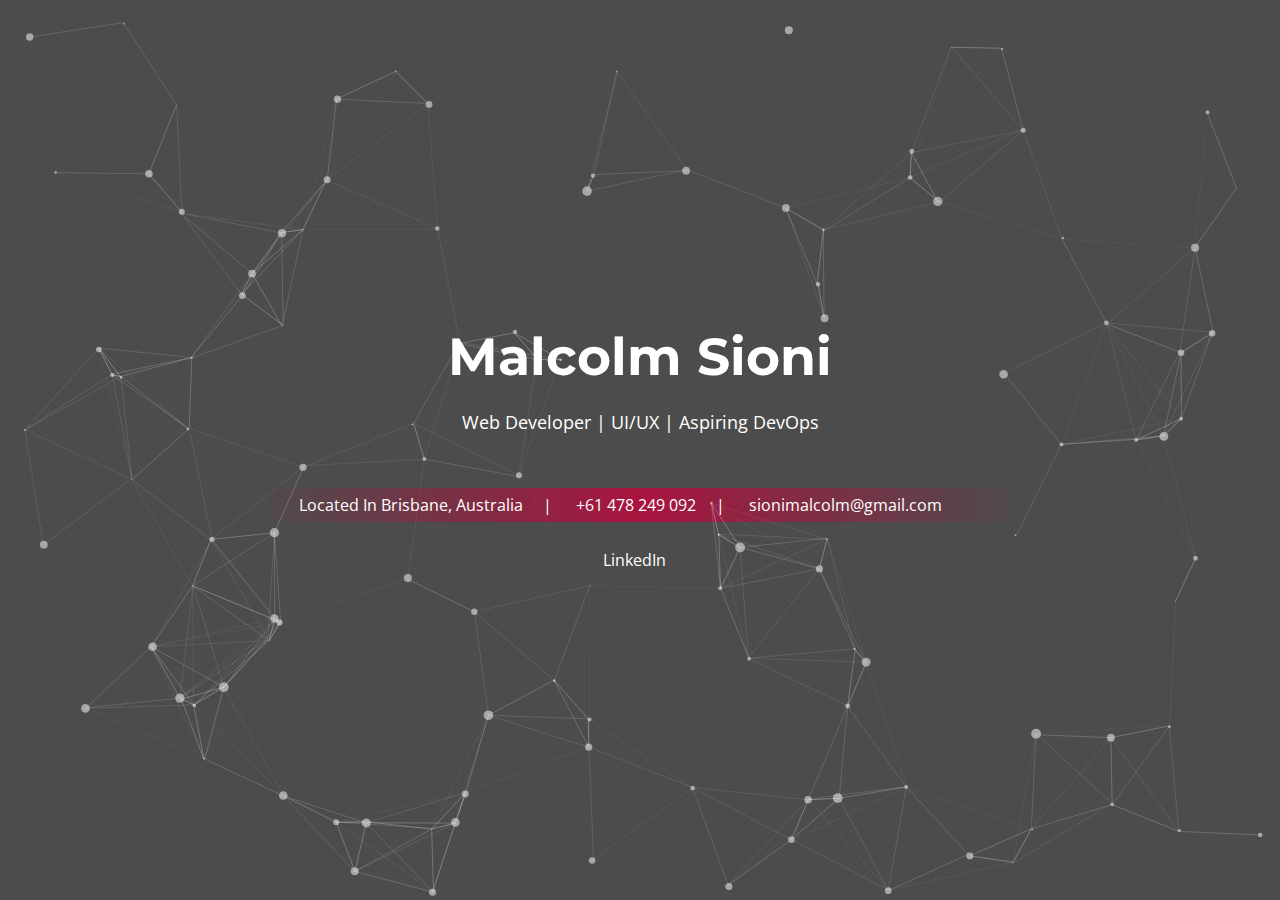
==== index.html @ 415fb870 "update files" ====
<!DOCTYPE html>
<html>


<!-- animation_405:53-->
<meta http-equiv="content-type" content="text/html;charset=UTF-8" />
<head>
  
  <!-- Google tag (gtag.js) -->
<script async src="https://www.googletagmanager.com/gtag/js?id=G-DE2LS4TZD4"></script>
<script>
  window.dataLayer = window.dataLayer || [];
  function gtag(){dataLayer.push(arguments);}
  gtag('js', new Date());

  gtag('config', 'G-DE2LS4TZD4');
</script>

        <meta charset="UTF-8">
        <meta name="viewport" content="width=device-width, initial-scale=1">
        <title>Malcolm Sioni | Web Portfolio</title>
        <link rel="icon" type="image/x-icon" href="/img/favicon-dev.png">
        <meta name="description" content="Web Portfolio" />
        <meta name="keywords" content="ePortfolio" />
        <meta name="author" content="Malcolm Sioni" />
<!--
        <link rel="shortcut icon" href="img/logo-ms.png">
-->
        <!--Bootstrap Css-->
        <link rel="stylesheet" type="text/css" href="css/bootstrap.min.css" />

        <link rel="stylesheet" href="css/magnific-popup.css">

        <!-- Animate Css -->
        <link rel="stylesheet" href="css/animate.min.css">

        <!-- Materialdesign icons Css -->
        <link href="css/materialdesignicons.min.css" rel="stylesheet">

        <!-- pe-icon-7 css -->
        <link href="css/pe-icon-7.css" rel="stylesheet">

        <!-- Animate Css -->
        <link rel="stylesheet" type="text/css" href="css/aos.css">

        <!-- Owl Slider -->
        <link rel="stylesheet" href="css/owl.carousel.css" />
        <link rel="stylesheet" href="css/owl.theme.css" />
        <link rel="stylesheet" href="css/owl.transitions.css" />


        <!-- Custom style Css -->
        <link href="css/style.css" rel="stylesheet">

    </head>

    <body>

        <!--Navbar Start-->
            <!--
        <nav class="navbar navbar-expand-lg fixed-top custom-nav sticky">
            <div class="container">
                <!- LOGO --
                <a class="logo navbar-brand" href="index.html">
                    <img src="img/logo-ms.png" alt="" class="img-fluid logo-light">
                    <img src="img/logo-ms.png" alt="" class="img-fluid logo-dark">
                </a>
                <button class="navbar-toggler" type="button" data-toggle="collapse" data-target="#navbarCollapse" aria-controls="navbarCollapse" aria-expanded="false" aria-label="Toggle navigation">
                    <i class="mdi mdi-menu"></i>
                </button>
                <div class="collapse navbar-collapse" id="navbarCollapse">
                    <ul class="navbar-nav ml-auto navbar-center" id="mySidenav">
                        <li class="nav-item active">
                            <a href="#home" class="nav-link">Home</a>
                        </li>
                        <li class="nav-item">
                            <a href="#about" class="nav-link">About</a>
                        </li>
                        <li class="nav-item">
                            <a href="#services" class="nav-link">Services</a>
                        </li>
                        <li class="nav-item">
                            <a href="#resume" class="nav-link">Resume</a>
                        </li>
                        <li class="nav-item">
                            <a href="#work" class="nav-link">Work</a>
                        </li>
                        <li class="nav-item">
                            <a href="#client" class="nav-link">Client</a>
                        </li>
                        <li class="nav-item">
                            <a href="#blog" class="nav-link">Blog</a>
                        </li>
                        <li class="nav-item">
                            <a href="#contact" class="nav-link">Contact</a>
                        </li>
                        <li class="nav-item">
                            <a href="/" class="nav-link">Online Resume</a>
                        </li>
                    </ul>
                </div>
            </div>
        </nav>
            -->
        <!-- Navbar End -->

        <!--Start Home-->
        <!-- <section class="home-bg section h-100vh" id="home"> -->
        <section class="section h-100vh" id="home">
          <div class="bg-overlay"></div>
            <div class="home-table">
                <div class="home-table-center">
                    <div class="container">
                       <div class="row justify-content-center" data-aos="fade-up">
                            <div class="col-lg-12">
                                <div class="text-white text-center">
                                    <h1 class="header_title mb-0 mt-3 text-center text-white mx-auto">Malcolm Sioni</h1>
                                    <p class="header_subtitle text-white mx-auto mt-3 mb-0">Web Developer | UI/UX | Aspiring DevOps</p>
                                    <ul class="mb-0 list-inline text-center skill_home mt-5">
                                        <li class="list-inline-item mr-0">Located In Brisbane, Australia</li>
                                        <li class="list-inline-item mr-0">+61 478 249 092</li>
                                        <li class="list-inline-item mr-0">sionimalcolm@gmail.com</li>
                                    </ul>
                                    <ul class="social_home list-unstyled text-center pt-4">
                                      <!--  <li class="list-inline-item"><a href="#"><i class="mdi mdi-facebook"></i></a></li> -->
                                        <li class="list-inline-item"><a href="#"><i class="mdi mdi-linkedin"></i></a>LinkedIn</li>
                                      <!--  <li class="list-inline-item"><a href="#"><i class="mdi mdi-dribbble"></i></a></li> -->
                                        <li class="list-inline-item"><a href="#"><i class="mdi mdi-google-plus"></i></a></li>
                                      <!--  <li class="list-inline-item"><a href="#"><i class="mdi mdi-twitter"></i></a></li> -->
                                    </ul>
                                        <!--
                                    <div class="header_btn">
                                        <a href="/" class="btn btn-outline-custom btn-rounded mt-4 mr-3">View Online Resume</a>
                                    </div>
                                        -->
                                </div>
                            </div>
                       </div>
                    </div>
                </div>
            </div>
        </section>
        <!--End Home-->

        <!-- Start About --
        <section class="section" id="about">
            <div class="container" data-aos="fade-up">
                <div class="row">
                    <div class="col-lg-12">
                        <div class="section_title text-center">
                            <h3><span class="font-weight-bold">About</span> Me</h3>
                            <div class="vr_line mx-auto d-block"></div>
                            <p class="sec_subtitle mx-auto text-muted pt-2">Web Developer with a passion for web development & graphic design.
                              Aspiring DevOps with AWS and Azure.
                              I have 5 years experience working with static web pages and CMS systems. </p>
                        </div>
                    </div>
                </div>
                <div class="row mt-3 vertical-content" data-aos="fade-up">
                    <div class="col-lg-6">
                        <div class="about_content mt-3">
                            <h6 class="mb-3">Hello & Welcome</h6>
                            <h3 class="mb-3 font-weight-bold text-custom">I'm Malcolm Sioni</h3>
                            <ul class="mb-0 list-inline about-work">
                                <li class="list-inline-item mr-0 text-muted">UI/UX Designer</li>
                                <li class="list-inline-item mr-0 text-muted">Developer</li>
                            </ul>
                            <p class="text-muted mt-3">The point of using Lorem Ipsum is that it has a more-or-less normal distribution of letters, as opposed to using 'Content here, content here', making it look like readable English.</p>
                            <div class="progress-bars skill-custom mt-4">
                                <div class="clearfix">
                                    <div class="text-dark font-weight-bold float-left">Development</div>
                                    <div class="text-muted float-right">100%</div>
                                </div>
                                <div class="progress">
                                    <div class="progress-bar" role="progressbar" style="width: 100%" aria-valuenow="0" aria-valuemin="0" aria-valuemax="100"></div>
                                </div>
                                <div class="clearfix">
                                    <div class="text-dark font-weight-bold float-left">Design</div>
                                    <div class="text-muted float-right">75%</div>
                                </div>
                                <div class="progress">
                                    <div class="progress-bar" role="progressbar" style="width: 75%" aria-valuenow="0" aria-valuemin="0" aria-valuemax="100"></div>
                                </div>
                                <div class="clearfix">
                                    <div class="text-dark font-weight-bold float-left">WordPress</div>
                                    <div class="text-muted float-right">100%</div>
                                </div>
                                <div class="progress">
                                    <div class="progress-bar" role="progressbar" style="width: 100%" aria-valuenow="0" aria-valuemin="0" aria-valuemax="100"></div>
                                </div>
                                <div class="clearfix">
                                    <div class="text-dark font-weight-bold float-left">Shopify</div>
                                    <div class="text-muted float-right">90%</div>
                                </div>
                                <div class="progress">
                                    <div class="progress-bar" role="progressbar" style="width:90%" aria-valuenow="0" aria-valuemin="0" aria-valuemax="100"></div>
                                </div>
                            </div>
                            <!-
                            <div class="pt-4">
                                <img src="img/sign.gif" alt="" class="img-fluid">
                            </div>

                          --
                        </div>
                    </div>
                    <div class="col-lg-6">
                        <div class="about-img mt-3">
                            <img src="img/xxx.jpg" alt="" class="img-fluid mx-auto d-block position-relative about-tween">
                        </div>
                    </div>
                </div>
            </div>
        </section>
        <!- End About -->

        <!-- Start Services --
        <section class="section bg-light" id="services">
            <div class="container">
                <div class="row" data-aos="fade-up">
                    <div class="col-lg-12">
                        <div class="section_title text-center">
                            <h3><span class="font-weight-bold">Skills</span></h3>
                            <div class="vr_line mx-auto d-block"></div>
                            <p class="sec_subtitle mx-auto text-muted pt-2">Ut enim ad minim veniam, quis nostrud exercitation ullamco laboris nisi ut aliquip ex ea commodo consequat.</p>
                        </div>
                    </div>
                </div>
                <div class="row mt-3" data-aos="fade-up">
                    <div class="col-lg-4">
                        <div class="services_boxes bg-white mt-3 rounded p-4">
                            <div class="services_icon text-custom">
                                <h2>01.</h2>
                            </div>
                            <div class="services_content mt-3">
                                <h5 class="mb-0 font-weight-bold">HTML5</h5>
                                <p class="text-muted mb-0 mt-2">The standard chunk of Lorem Ipsum used since the is reproduced below for those interested.</p>
                            </div>
                            <div class="read_more">
                                <a href="#" class="text-custom"><i class="pe-7s-pen"></i></a>
                            </div>
                        </div>
                    </div>
                    <div class="col-lg-4">
                        <div class="services_boxes bg-white mt-3 rounded p-4">
                            <div class="services_icon text-custom">
                                <h2>02.</h2>
                            </div>
                            <div class="services_content mt-3">
                                <h5 class="mb-0 font-weight-bold">CSS3</h5>
                                <p class="text-muted mb-0 mt-2">The standard chunk of Lorem Ipsum used since the is reproduced below for those interested.</p>
                            </div>
                            <div class="read_more">
                                <a href="#" class="text-custom"><i class="pe-7s-pen"></i></a>
                            </div>
                        </div>
                    </div>
                    <div class="col-lg-4">
                        <div class="services_boxes bg-white mt-3 rounded p-4">
                            <div class="services_icon text-custom">
                                <h2>03.</h2>
                            </div>
                            <div class="services_content mt-3">
                                <h5 class="mb-0 font-weight-bold">PHP</h5>
                                <p class="text-muted mb-0 mt-2">The standard chunk of Lorem Ipsum used since the is reproduced below for those interested.</p>
                            </div>
                            <div class="read_more">
                                <a href="#" class="text-custom"><i class="pe-7s-pen"></i></a>
                            </div>
                        </div>
                    </div>
                </div>
                <div class="row mt-3" data-aos="fade-up">
                    <div class="col-lg-4">
                        <div class="services_boxes bg-white mt-3 rounded p-4">
                            <div class="services_icon text-custom">
                                <h2>04.</h2>
                            </div>
                            <div class="services_content mt-3">
                                <h5 class="mb-0 font-weight-bold">SQL & MySQL</h5>
                                <p class="text-muted mb-0 mt-2">The standard chunk of Lorem Ipsum used since the is reproduced below for those interested.</p>
                            </div>
                            <div class="read_more">
                                <a href="#" class="text-custom"><i class="pe-7s-pen"></i></a>
                            </div>
                        </div>
                    </div>
                    <div class="col-lg-4">
                        <div class="services_boxes bg-white mt-3 rounded p-4">
                            <div class="services_icon text-custom">
                                <h2>05.</h2>
                            </div>
                            <div class="services_content mt-3">
                                <h5 class="mb-0 font-weight-bold">Java & Javascript</h5>
                                <p class="text-muted mb-0 mt-2">The standard chunk of Lorem Ipsum used since the is reproduced below for those interested.</p>
                            </div>
                            <div class="read_more">
                                <a href="#" class="text-custom"><i class="pe-7s-pen"></i></a>
                            </div>
                        </div>
                    </div>
                    <div class="col-lg-4">
                        <div class="services_boxes bg-white mt-3 rounded p-4">
                            <div class="services_icon text-custom">
                                <h2>06.</h2>
                            </div>
                            <div class="services_content mt-3">
                                <h5 class="mb-0 font-weight-bold">JQuery</h5>
                                <p class="text-muted mb-0 mt-2">The standard chunk of Lorem Ipsum used since the is reproduced below for those interested.</p>
                            </div>
                            <div class="read_more">
                                <a href="#" class="text-custom"><i class="pe-7s-pen"></i></a>
                            </div>
                        </div>
                    </div>
                </div>
            </div>
        </section>
        <!- End Services -->

        <!-- Start Education --
        <section class="section" id="resume">
            <div class="container">
                <div class="row" data-aos="fade-up">
                    <div class="col-lg-12">
                        <div class="section_title text-center">
                            <h3><span class="font-weight-bold">Education & Experience</span></h3>
                            <div class="vr_line mx-auto d-block"></div>
                            <p class="sec_subtitle mx-auto text-muted pt-2">Ut enim ad minim veniam, quis nostrud exercitation ullamco laboris nisi ut aliquip ex ea commodo consequat.</p>
                        </div>
                    </div>
                </div>
                <div class="row mt-3 pt-3 vertical-content" data-aos="fade-up">
                    <div class="col-lg-6">
                        <div class="futures_boxes mt-3">
                            <h3 class="font-weight-bold">Studied At Griffith University</h3>
                            <p class="text-muted mt-3">Lorem ipsum dolor sit amet, consectetuer adipiscing elit. Aenean commodo ligula eget dolor.</p>
                            <div class="futures_icon pt-2">
                                <p><span>Start</span><b> 2017-2018</b></p>
                                <p><span><i class="mdi mdi-arrow-right"></i></span> Bachelor of Information Technology</p>
                                <p><span><i class="mdi mdi-arrow-right"></i></span> Majoring in Software Development</p>
                                <p><span><i class="mdi mdi-arrow-right"></i></span> Minioring in Network & Security</p>
                            </div>
                            <div class="read_more_aero">
                                <a href="#" class="text-custom"><i class="mdi mdi-arrow-right"></i></a>
                            </div>
                        </div>
                    </div>
                    <div class="col-lg-6">
                        <div class="pt-2">
                            <img src="img/img1.png" class="img-fluid mx-auto d-block" alt="">
                        </div>
                    </div>
                </div>
                <div class="row mt-4 pt-4 vertical-content" data-aos="fade-up">
                    <div class="col-lg-6">
                        <div class="pt-2">
                            <img src="img/img2.png" class="img-fluid mx-auto d-block" alt="">
                        </div>
                    </div>
                    <div class="col-lg-6">
                        <div class="futures_boxes mt-3">
                            <h3 class="font-weight-bold">Web Developer</h3>
                            <p class="text-muted mt-3">Lorem ipsum dolor sit amet, consectetuer adipiscing elit. Aenean commodo ligula eget dolor.</p>
                            <div class="futures_icon pt-2">
                                <p><span>Start</span><b> 2016-present</b></p>
                                <p><span><i class="mdi mdi-arrow-right"></i></i></span> Worpress Developer</p>
                                <p><span><i class="mdi mdi-arrow-right"></i></i></span> Shopify Developer</p>
                                <p><span><i class="mdi mdi-arrow-right"></i></i></span> Junior Developer</p>
                            </div>
                            <div class="read_more_aero">
                                <a href="#" class="text-custom"><i class="mdi mdi-arrow-right"></i></a>
                            </div>
                        </div>
                    </div>
                </div>
            </div>
        </section>
        <!- End Education -->

        <!-- Start Cta --
        <section class="section bg-cta-img">
            <div class="bg-overlay"></div>
            <div class="container">
                <div class="row" data-aos="fade-up">
                    <div class="col-lg-12">
                        <div class="text-center">
                            <h1 class="font-weight-normal text-white">I Am Available For Freelancer.</h1>

                            <div class="mt-4 pt-3">
                                <!- Button trigger modal --
                                <button type="button" class="btn btn-outline-custom btn-rounded" data-toggle="modal" data-target="#exampleModalCenter">Hire Me!</button>

                                <!- Modal --
                                <div class="modal fade" id="exampleModalCenter">
                                    <div class="modal-dialog modal-dialog-centered" role="document">
                                        <div class="modal-content">
                                            <div class="modal-header">
                                                <h5 class="modal-title mb-0 font-weight-bold" id="exampleModalLongTitle">I Am Available For Freelancer.</h5>
                                                <button type="button" class="close" data-dismiss="modal" aria-label="Close">
                                                    <span aria-hidden="true">&times;</span>
                                                    </button>
                                            </div>
                                            <div class="modal-body">
                                                <form class="hire-form">
                                                    <div class="form-group">
                                                        <input type="text" class="form-control" id="fname" placeholder="First Name">
                                                    </div>
                                                    <div class="form-group">
                                                        <input type="email" class="form-control" id="semail" placeholder="Email">
                                                    </div>
                                                    <div class="form-group">
                                                        <input type="text" class="form-control" id="cname" placeholder="Company Name">
                                                    </div>
                                                    <div class="form-group">
                                                        <input type="text" class="form-control" id="mnumber" placeholder="Mobile Name">
                                                    </div>
                                                    <div>
                                                        <button class="btn btn-custom w-100">Send Data</button>
                                                    </div>
                                                </form>
                                            </div>
                                        </div>
                                    </div>
                                </div>
                            </div>
                        </div>
                    </div>
                </div>
            </div>
        </section>
        <!- End Cta -->

        <!-- Start Work --
        <section class="section" id="work">
            <div class="container">
                <div class="row" data-aos="fade-up">
                    <div class="col-lg-12">
                        <div class="section_title text-center">
                            <h3>My Recent<span class="font-weight-bold"> Work</span></h3>
                            <div class="vr_line mx-auto d-block"></div>
                            <p class="sec_subtitle mx-auto text-muted pt-2">Ut enim ad minim veniam, quis nostrud exercitation ullamco laboris nisi ut aliquip ex ea commodo consequat.</p>
                        </div>
                    </div>
                </div>
                <div class="row mt-3" data-aos="fade-up">
                    <div class="col-lg-12">
                        <ul class="text-center list-unstyled list-inline mb-0 text-capitlize work_menu" id="menu-filter">
                            <li class="list-inline-item"><a class="active" data-filter="*">All</a></li>
                            <li class="list-inline-item"><a class="" data-filter=".seo">Seo</a></li>
                            <li class="list-inline-item"><a class="" data-filter=".webdesign">Webdesign</a></li>
                            <li class="list-inline-item"><a class="" data-filter=".work">Work</a></li>
                            <li class="list-inline-item"><a class="" data-filter=".wordpress">Wordpress</a></li>
                        </ul>
                    </div>
                </div>
                <div class="row mt-3 work-filter" data-aos="fade-up">
                    <div class="col-lg-4 webdesign wordpress">
                        <div class="work_img_box rounded">
                            <a class="img-zoom" href="img/work/work-1.jpg"></a>
                            <div class="work_images">
                                <img src="img/work/work-1.jpg" alt="image" class="img-fluid mx-auto d-block">
                                <div class="work_overlay">
                                    <h4 class="mb-0">UI Elements, Icons</h4>
                                    <h6 class="mb-0">Studio &amp; Art</h6>
                                </div>
                            </div>
                        </div>
                    </div>
                    <div class="col-lg-4 seo webdesign">
                        <div class="work_img_box rounded">
                            <a class="img-zoom" href="img/work/work-2.jpg"></a>
                            <div class="work_images">
                                <img src="img/work/work-2.jpg" alt="image" class="img-fluid mx-auto d-block">
                                <div class="work_overlay">
                                    <h4>Illustrations</h4>
                                    <h6>Creative &amp; Art</h6>
                                </div>
                            </div>
                        </div>
                    </div>
                    <div class="col-lg-4 work">
                        <div class="work_img_box rounded">
                            <a class="img-zoom" href="img/work/work-3.jpg"></a>
                            <div class="work_images">
                                <img src="img/work/work-3.jpg" alt="image" class="img-fluid mx-auto d-block">
                                <div class="work_overlay">
                                    <h4>Media, Icons</h4>
                                    <h6>Open Imagination</h6>
                                </div>
                            </div>
                        </div>
                    </div>
                    <div class="col-lg-4 seo webdesign">
                        <div class="work_img_box rounded">
                            <a class="img-zoom" href="img/work/work-4.jpg"></a>
                            <div class="work_images">
                                <img src="img/work/work-4.jpg" alt="image" class="img-fluid mx-auto d-block">
                                <div class="work_overlay">
                                    <h4>Graphics, UI Elements</h4>
                                    <h6>Locked Steel Gate</h6>
                                </div>
                            </div>
                        </div>
                    </div>
                    <div class="col-lg-4 seo work">
                        <div class="work_img_box rounded">
                            <a class="img-zoom" href="img/work/work-5.jpg"></a>
                            <div class="work_images">
                                <img src="img/work/work-5.jpg" alt="image" class="img-fluid mx-auto d-block">
                                <div class="work_overlay">
                                    <h4>Illustrations, Graphics</h4>
                                    <h6>Mac Sunglasses</h6>
                                </div>
                            </div>
                        </div>
                    </div>
                    <div class="col-lg-4 wordpress">
                        <div class="work_img_box rounded">
                            <a class="img-zoom" href="img/work/work-6.jpg"></a>
                            <div class="work_images">
                                <img src="img/work/work-6.jpg" alt="image" class="img-fluid mx-auto d-block">
                                <div class="work_overlay">
                                    <h4>UI Elements, Media</h4>
                                    <h6>Backpack Contents</h6>
                                </div>
                            </div>
                        </div>
                    </div>
                </div>
            </div>
        </section>
        <!- End Work -->

        <!-- Start Client --
        <section class="section bg-light" id="client">
            <div class="container">
                <div class="row" data-aos="fade-up">
                    <div class="col-lg-12">
                        <div class="section_title text-center">
                            <h3>Our <span class="font-weight-bold">Client's</span></h3>
                            <div class="vr_line mx-auto d-block"></div>
                            <p class="sec_subtitle mx-auto text-muted pt-2">Ut enim ad minim veniam, quis nostrud exercitation ullamco laboris nisi ut aliquip ex ea commodo consequat.</p>
                        </div>
                    </div>
                </div>
                <div class="row mt-3" data-aos="fade-up">
                    <div class="col-lg-4">
                        <div class="client_boxes mt-3 text-center">
                            <div class="mt-3">
                                <img src="img/client/client-1.jpg" alt="" class="img-fluid rounded-circle ml-3">
                            </div>
                            <h6 class="text-muted font-weight-bold mb-0 mt-3">Laryy Matthews</h6>
                            <h5 class="font-weight-bold p-0 mt-2">CO-FOUNDER AND CTO</h5>
                            <p class="text-muted m-3">Anim pariatur cliche reprehenderit, enim eiusmod high life accusamus terry richardson ad squid Anim pariatur cliche reprehenderit.</p>
                        </div>
                    </div>
                        <!-
                    <div class="col-lg-4">
                        <div class="client_boxes mt-3 text-center">
                            <div class="mt-3">
                                <img src="img/client/client-2.jpg" alt="" class="img-fluid rounded-circle ml-3">
                            </div>
                            <h6 class="text-muted font-weight-bold mb-0 mt-3">Laryy Matthews</h6>
                            <h5 class="font-weight-bold p-0 mt-2">CO-FOUNDER AND CTO</h5>
                            <p class="text-muted m-3">Anim pariatur cliche reprehenderit, enim eiusmod high life accusamus terry richardson ad squid Anim pariatur cliche reprehenderit.</p>
                        </div>
                    </div>
                    <div class="col-lg-4">
                        <div class="client_boxes mt-3 text-center">
                            <div class="mt-3">
                                <img src="img/client/client-3.jpg" alt="" class="img-fluid rounded-circle ml-3">
                            </div>
                            <h6 class="text-muted font-weight-bold mb-0 mt-3">Laryy Matthews</h6>
                            <h5 class="font-weight-bold p-0 mt-2">CO-FOUNDER AND CTO</h5>
                            <p class="text-muted m-3">Anim pariatur cliche reprehenderit, enim eiusmod high life accusamus terry richardson ad squid Anim pariatur cliche reprehenderit.</p>
                        </div>
                    </div>
                </div>
            </div>
        </section>
        -!>
        <!- End Client -->

        <!-- Start Great People --
        <section class="section bg-people">
            <div class="bg-overlay"></div>
            <div class="container">
                <div class="row" data-aos="fade-up">
                    <div class="col-lg-12">
                        <div class="section_title text-center text-white">
                            <h3>Trusted<span class="font-weight-bold"> Certificates</span></h3>
                            <div class="vr_line mx-auto d-block"></div>
                            <p class="sec_subtitle mx-auto pt-2">Ut enim ad minim veniam, quis nostrud exercitation ullamco laboris nisi ut aliquip ex ea commodo consequat.</p>
                        </div>
                    </div>
                </div>
                <div class="row mt-3" data-aos="fade-up">
                    <div class="col-lg-2 mt-3">
                        <div class="logo_img">
                            <img src="img/1.png" alt="logo-img" class="mx-auto img-fluid d-block">
                        </div>
                    </div>
                    <div class="col-lg-2 mt-3">
                        <div class="logo_img">
                            <img src="img/2.png" alt="logo-img" class="mx-auto img-fluid d-block">
                        </div>
                    </div>
                    <div class="col-lg-2 mt-3">
                        <div class="logo_img">
                            <img src="img/3.png" alt="logo-img" class="mx-auto img-fluid d-block">
                        </div>
                    </div>
                    <div class="col-lg-2 mt-3">
                        <div class="logo_img">
                            <img src="img/4.png" alt="logo-img" class="mx-auto img-fluid d-block">
                        </div>
                    </div>
                    <div class="col-lg-2 mt-3">
                        <div class="logo_img">
                            <img src="img/5.png" alt="logo-img" class="mx-auto img-fluid d-block">
                        </div>
                    </div>
                    <div class="col-lg-2 mt-3">
                        <div class="logo_img">
                            <img src="img/6.png" alt="logo-img" class="mx-auto img-fluid d-block">
                        </div>
                    </div>
                </div>
            </div>
        </section>
        <!- End Great People -->

        <!-- Start Blog --
        <section class="section" id="blog">
            <div class="container">
                <div class="row" data-aos="fade-up">
                    <div class="col-lg-12">
                        <div class="section_title text-center">
                            <h3>Our Latest <span class="font-weight-bold">News</span></h3>
                            <div class="vr_line mx-auto d-block"></div>
                            <p class="sec_subtitle mx-auto text-muted pt-2">Ut enim ad minim veniam, quis nostrud exercitation ullamco laboris nisi ut aliquip ex ea commodo consequat.</p>
                        </div>
                    </div>
                </div>
                <div class="row mt-3" data-aos="fade-up">
                    <div class="col-lg-4">
                        <div class="blog_box_contant mt-3">
                            <div class="bolg_img p-2">
                                <img src="img/blog/blog1.jpg" alt="Responsive img" class="img-fluid rounded">
                            </div>
                            <div class="blog_box_detail pl-4 pr-4 pb-3">
                                <p class="labal text-muted">Business 4 MIN READ</p>
                                <h5 class="font-weight-bold"><a href="#" class="text-dark">Aliquem erat Volupat</a></h5>
                                <p class="text-muted ">It is a long established fact that a reader will be distracted by the readable content</p>
                                <span>M</span>
                                Mark Stapp | 12.25.18
                            </div>
                        </div>
                    </div>
                        <!-
                    <div class="col-lg-4">
                        <div class="blog_box_contant mt-3">
                            <div class="bolg_img p-2">
                                <img src="img/blog/blog2.jpg" alt="Responsive img" class="img-fluid rounded">
                            </div>
                            <div class="blog_box_detail pl-4 pr-4 pb-3">
                                <p class="labal text-muted">Editing 10 MIN READ</p>
                                <h5 class="font-weight-bold"><a href="#" class="text-dark">Contrary to popular</a></h5>
                                <p class="text-muted ">It is a long established fact that a reader will be distracted by the readable content</p>
                                <span>T</span>
                                Thom Mayn | 08.18.18
                            </div>
                        </div>
                    </div>
                    <div class="col-lg-4">
                        <div class="blog_box_contant mt-3">
                            <div class="bolg_img p-2">
                                <img src="img/blog/blog3.jpg" alt="Responsive img" class="img-fluid rounded">
                            </div>
                            <div class="blog_box_detail pl-4 pr-4 pb-3">
                                <p class="labal text-muted">Workflow 4 MIN READ</p>
                                <h5 class="font-weight-bold"><a href="#" class="text-dark">Put title for single Blog</a></h5>
                                <p class="text-muted">It is a long established fact that a reader will be distracted by the readable content</p>
                                <span>N</span>
                                Nannie Davis | 09.27.18
                            </div>
                        </div>
                    </div>
                </div>
            </div>
        </section>
                        -!>
        <!- End Blog -->

        <!-- Start Contact --
        <section class="section_all bg-light" id="contact">
            <div class="container">
                <div class="row" data-aos="fade-up">
                    <div class="col-lg-12">
                        <div class="section_title text-center">
                            <h3 class="font-weight-bold">Get In Touch</h3>
                            <div class="vr_line mx-auto d-block"></div>
                            <p class="sec_subtitle mx-auto text-muted pt-2">Ut enim ad minim veniam, quis nostrud exercitation ullamco laboris nisi ut aliquip ex ea commodo consequat.</p>
                        </div>
                    </div>
                </div>
                <div class="row mt-3" data-aos="fade-up">
                    <div class="col-lg-6">
                        <div class="contact_info_box">
                            <div class="contact_details_content bg-white p-3 mt-3">
                                <div class="contact_icon float-left  pull-left">
                                    <i class="pe-7s-map-marker text_custom mr-3"></i>
                                </div>
                                <div class="contact_detail">
                                    <h6 class="font-weight-bold">Address</h6>
                                    <p class="text-muted mb-0">Fortitude Valley <br>Brisbane, Australia</p>
                                </div>
                            </div>
                            <div class="contact_details_content bg-white p-3 mt-3">
                                <div class="contact_icon float-left  pull-left">
                                    <i class="pe-7s-mail-open text_custom mr-3"></i>
                                </div>
                                <div class="contact_detail">
                                    <h6 class="font-weight-bold">Mail</h6>
                                    <p class="text-muted mb-0">sionimalcolm@mail.com</p>
                                </div>
                            </div>
                            <div class="contact_details_content bg-white p-3 mt-3">
                                <div class="contact_icon float-left  pull-left">
                                    <i class="pe-7s-phone text_custom mr-3"></i>
                                </div>
                                <div class="contact_detail">
                                    <h6 class="font-weight-bold">Call</h6>
                                    <p class="text-muted mb-0">+61-478-249-092</p>
                                </div>
                            </div>
                        </div>
                    </div>
                    <div class="col-lg-6">
                        <form class="business_form_custom">
                            <div class="form-row mt-3">
                                <div class="col">
                                    <input name="name" id="name" type="text" class="form-control" placeholder="Your name...">
                                </div>
                            </div>
                            <div class="form-row mt-3">
                                <div class="col">
                                    <input name="email" id="email" type="email" class="form-control" placeholder="Your email...">
                                </div>
                            </div>
                            <div class="form-row mt-3">
                                <div class="col">
                                    <input type="text" class="form-control" id="subject" placeholder="Your Subject..">
                                </div>
                            </div>
                            <div class="form-row mt-3">
                                <div class="col">
                                    <textarea name="comments" id="comments" rows="4" class="form-control" placeholder="Your message..."></textarea>
                                </div>
                            </div>
                            <div class="form-row mt-3">
                                <div class="col">
                                    <input type="submit" id="submit" name="send" class="submitBnt btn btn-custom" value="Send Message">
                                </div>
                            </div>
                        </form>
                    </div>
                </div>
            </div>
        </section>
        <!- End Contact -->

        <!-- Start Footer --
        <footer class="footer_detail">
            <div class="container">
                <div class="row pt-5 pb-5" data-aos="fade-up">
                    <div class="col-lg-12">
                        <div class="text-center footer_about">
                            <h3 class="text-white font-weight-bold mb-0">Let's Get Started Oskar</h3>
                            <p class="mx-auto mt-4 mb-0">Ut enim ad minim veniam, quis nostrud exercitation ullamco laboris nisi ut aliquip ex ea commodo consequat. Duis aute irure dolor in reprehenderit in voluptate velit esse cillum dolore eu fugiat nulla pariatur.</p>
                        </div>
                        <div class="text-center mt-4">
                           <button type="button" class="btn btn-outline-custom btn-rounded" data-toggle="modal" data-target="#exampleModalCenter">Let's Get!</button>
                        </div>
                    </div>
                </div>
                <div class="row mt-3">
                    <div class="col-lg-3">
                        <h6 class="mt-3 text-white text-uppercase">Important Link</h6>
                        <ul class="list-unstyled footer_menu_list mt-3">
                            <li><a href="#">Terms & Condition</a></li>
                            <li><a href="#">Privacy Policy</a></li>
                            <li><a href="#">Return Policy</a></li>
                            <li><a href="#">Services</a></li>
                            <li><a href="#">Sitemap</a></li>
                        </ul>
                    </div>
                    <div class="col-lg-3">
                        <h6 class="mt-3 text-white text-uppercase">Our Pages</h6>
                        <ul class="list-unstyled footer_menu_list mt-3">
                            <li><a href="#">Home</a></li>
                            <li><a href="#">Features</a></li>
                            <li><a href="#">About</a></li>
                            <li><a href="#">Client</a></li>
                            <li><a href="#">Pricing</a></li>
                        </ul>
                    </div>
                    <div class="col-lg-3">
                        <h6 class="mt-3 text-white text-uppercase">Support</h6>
                        <ul class="list-unstyled footer_menu_list mt-3">
                            <li><a href="#">Help Center</a></li>
                            <li><a href="#">Live Chat</a></li>
                            <li><a href="#">Downloads</a></li>
                            <li><a href="#">Press Kit</a></li>
                        </ul>
                    </div>
                    <div class="col-lg-3">
                        <h6 class="mt-3 text-white text-uppercase">Locations</h6>
                        <ul class="list-unstyled footer_menu_list mt-3">
                            <li><a href="#">Melbourne</a></li>
                            <li><a href="#">London</a></li>
                            <li><a href="#">New York</a></li>
                            <li><a href="#">San Francisco</a></li>
                            <li><a href="#">Ontario</a></li>
                        </ul>
                    </div>
                </div>
                <div class="fot_bor"></div>
                <div class="row pt-3 pb-3">
                    <div class="col-lg-12">
                        <div class="float-left float_none">
                            <p class="copy-rights mb-0"><a target="_blank">Malcolm Sioni</a></p>
                        </div>
                        <div class="float-right float_none">
                            <ul class="list-inline fot_social mb-0">
                                <li class="list-inline-item"><a href="#" class="social-icon text-muted"><i class="mdi mdi-facebook"></i></a></li>
                                <li class="list-inline-item"><a href="#" class="social-icon text-muted"><i class="mdi mdi-twitter"></i></a></li>
                                <li class="list-inline-item"><a href="#" class="social-icon text-muted"><i class="mdi mdi-linkedin"></i></a></li>
                                <li class="list-inline-item"><a href="#" class="social-icon text-muted"><i class="mdi mdi-google-plus"></i></a></li>
                            </ul>
                        </div>
                    </div>
                </div>
            </div>
        </footer>
        <!- End Footer -->

        <!-- Back to top --
        <a href="#" class="back_top" style="display: inline;"> <i class="pe-7s-up-arrow"> </i> </a>

        <!- JAVASCRIPTS -->
        <script src="js/jquery.min.js"></script>
        <script src="js/bootstrap.min.js"></script>
        <script src="js/popper.min.js"></script>
        <script src="js/jquery.easing.min.js"></script>

        <!-- scrollspy js -->
        <script src="js/scrollspy.min.js"></script>

        <!-- isotope js -->
        <script src="js/isotope.js"></script>

        <!-- magnific js -->
        <script src="js/jquery.magnific-popup.min.js"></script>

        <!-- Particles Js -->
        <script src="js/particles.js"></script>
        <script src="js/particles.app.js"></script>

        <!-- isotope js -->
        <script src="js/isotope.js"></script>

        <!-- Aos Js -->
        <script src="js/aos.js"></script>

        <!-- custom js -->
        <script src="js/custom.js"></script>

        <script>
            $(".element").each(function() {
                var $this = $(this);
                $this.typed({
                    strings: $this.attr('data-elements').split(','),
                    typeSpeed: 100,
                    backDelay: 3000
                });
            });
        </script>

        <script>
            AOS.init({
                easing: 'ease-in-out-sine',
                duration: 1000
            });
        </script>


    </body>


<!-- animation_405:53-->
</html>
---- css/pe-icon-7.css ----
/*
*  Licensing: http://www.pixeden.com/icon-fonts/stroke-7-icon-font-set
*/
@font-face {
  font-family: 'Pe-icon-7-stroke';
  src: url('../fonts/Pe-icon-7-strokebb1d.eot?d7yf1v');
  src: url('../fonts/Pe-icon-7-stroked41d.eot?#iefixd7yf1v') format('embedded-opentype'), url('../fonts/Pe-icon-7-strokebb1d.woff?d7yf1v') format('woff'), url('../fonts/Pe-icon-7-strokebb1d.ttf?d7yf1v') format('truetype'), url('../fonts/Pe-icon-7-strokebb1d.html?d7yf1v#Pe-icon-7-stroke') format('svg');
  font-weight: normal;
  font-style: normal; }

[class^="pe-7s-"], [class*=" pe-7s-"] {
  display: inline-block;
  font-family: 'Pe-icon-7-stroke';
  speak: none;
  font-style: normal;
  font-weight: normal;
  font-variant: normal;
  text-transform: none;
  line-height: 1;
  /* Better Font Rendering =========== */
  -webkit-font-smoothing: antialiased;
  -moz-osx-font-smoothing: grayscale; }

/* HELPER CLASS
 * -------------------------- */
/* FA based classes */
/*! Modified from font-awesome helper CSS classes - PIXEDEN
 *  Font Awesome 4.0.3 by @davegandy - http://fontawesome.io - @fontawesome
 *  License - http://fontawesome.io/license (CSS: MIT License)
 */
/* makes the font 33% larger relative to the icon container */
.pe-lg {
  font-size: 1.33em;
  line-height: 0.75em;
  vertical-align: -15%; }

.pe-2x {
  font-size: 2em; }

.pe-3x {
  font-size: 3em; }

.pe-4x {
  font-size: 4em; }

.pe-5x {
  font-size: 5em; }

.pe-fw {
  width: 1.28571em;
  text-align: center; }

.pe-ul {
  padding-left: 0;
  margin-left: 2.14286em;
  list-style-type: none; }
  .pe-ul > li {
    position: relative; }

.pe-li {
  position: absolute;
  left: -2.14286em;
  width: 2.14286em;
  top: 0.14286em;
  text-align: center; }
  .pe-li.pe-lg {
    left: -1.85714em; }

.pe-border {
  padding: .2em .25em .15em;
  border: solid 0.08em #eeeeee;
  border-radius: .1em; }

.pull-right {
  float: right; }

.pe.pull-left {
  float: left;
  margin-right: .3em;
  margin-left: .3em; }

.pe-spin {
  -webkit-animation: spin 2s infinite linear;
          animation: spin 2s infinite linear; }

@-webkit-keyframes spin {
  0% {
    -webkit-transform: rotate(0deg);
            transform: rotate(0deg); }

  100% {
    -webkit-transform: rotate(359deg);
            transform: rotate(359deg); } }

@keyframes spin {
  0% {
    -webkit-transform: rotate(0deg);
            transform: rotate(0deg); }

  100% {
    -webkit-transform: rotate(359deg);
            transform: rotate(359deg); } }

.pe-rotate-90 {
  filter: progid:DXImageTransform.Microsoft.BasicImage(rotation=1);
  -webkit-transform: rotate(90deg);
      -ms-transform: rotate(90deg);
          transform: rotate(90deg); }

.pe-rotate-180 {
  filter: progid:DXImageTransform.Microsoft.BasicImage(rotation=2);
  -webkit-transform: rotate(180deg);
      -ms-transform: rotate(180deg);
          transform: rotate(180deg); }

.pe-rotate-270 {
  filter: progid:DXImageTransform.Microsoft.BasicImage(rotation=3);
  -webkit-transform: rotate(270deg);
      -ms-transform: rotate(270deg);
          transform: rotate(270deg); }

.pe-flip-horizontal {
  filter: progid:DXImageTransform.Microsoft.BasicImage(rotation=0, mirror=1);
  -webkit-transform: scale(-1, 1);
      -ms-transform: scale(-1, 1);
          transform: scale(-1, 1); }

.pe-flip-vertical {
  filter: progid:DXImageTransform.Microsoft.BasicImage(rotation=2, mirror=1);
  -webkit-transform: scale(1, -1);
      -ms-transform: scale(1, -1);
          transform: scale(1, -1); }

.pe-stack {
  position: relative;
  display: inline-block;
  width: 2em;
  height: 2em;
  line-height: 2em;
  vertical-align: middle; }

.pe-stack-1x, .pe-stack-2x {
  position: absolute;
  left: 0;
  width: 100%;
  text-align: center; }

.pe-stack-1x {
  line-height: inherit; }

.pe-stack-2x {
  font-size: 2em; }

.pe-inverse {
  color: #ffffff; }

/* Custom classes / mods - PIXEDEN */
.pe-va {
  vertical-align: middle; }

.pe-border {
  border: solid 0.08em #eaeaea; }

.pe-7s-album:before {
  content: "\e6aa"; }

.pe-7s-arc:before {
  content: "\e6ab"; }

.pe-7s-back-2:before {
  content: "\e6ac"; }

.pe-7s-bandaid:before {
  content: "\e6ad"; }

.pe-7s-car:before {
  content: "\e6ae"; }

.pe-7s-diamond:before {
  content: "\e6af"; }

.pe-7s-door-lock:before {
  content: "\e6b0"; }

.pe-7s-eyedropper:before {
  content: "\e6b1"; }

.pe-7s-female:before {
  content: "\e6b2"; }

.pe-7s-gym:before {
  content: "\e6b3"; }

.pe-7s-hammer:before {
  content: "\e6b4"; }

.pe-7s-headphones:before {
  content: "\e6b5"; }

.pe-7s-helm:before {
  content: "\e6b6"; }

.pe-7s-hourglass:before {
  content: "\e6b7"; }

.pe-7s-leaf:before {
  content: "\e6b8"; }

.pe-7s-magic-wand:before {
  content: "\e6b9"; }

.pe-7s-male:before {
  content: "\e6ba"; }

.pe-7s-map-2:before {
  content: "\e6bb"; }

.pe-7s-next-2:before {
  content: "\e6bc"; }

.pe-7s-paint-bucket:before {
  content: "\e6bd"; }

.pe-7s-pendrive:before {
  content: "\e6be"; }

.pe-7s-photo:before {
  content: "\e6bf"; }

.pe-7s-piggy:before {
  content: "\e6c0"; }

.pe-7s-plugin:before {
  content: "\e6c1"; }

.pe-7s-refresh-2:before {
  content: "\e6c2"; }

.pe-7s-rocket:before {
  content: "\e6c3"; }

.pe-7s-settings:before {
  content: "\e6c4"; }

.pe-7s-shield:before {
  content: "\e6c5"; }

.pe-7s-smile:before {
  content: "\e6c6"; }

.pe-7s-usb:before {
  content: "\e6c7"; }

.pe-7s-vector:before {
  content: "\e6c8"; }

.pe-7s-wine:before {
  content: "\e6c9"; }

.pe-7s-cloud-upload:before {
  content: "\e68a"; }

.pe-7s-cash:before {
  content: "\e68c"; }

.pe-7s-close:before {
  content: "\e680"; }

.pe-7s-bluetooth:before {
  content: "\e68d"; }

.pe-7s-cloud-download:before {
  content: "\e68b"; }

.pe-7s-way:before {
  content: "\e68e"; }

.pe-7s-close-circle:before {
  content: "\e681"; }

.pe-7s-id:before {
  content: "\e68f"; }

.pe-7s-angle-up:before {
  content: "\e682"; }

.pe-7s-wristwatch:before {
  content: "\e690"; }

.pe-7s-angle-up-circle:before {
  content: "\e683"; }

.pe-7s-world:before {
  content: "\e691"; }

.pe-7s-angle-right:before {
  content: "\e684"; }

.pe-7s-volume:before {
  content: "\e692"; }

.pe-7s-angle-right-circle:before {
  content: "\e685"; }

.pe-7s-users:before {
  content: "\e693"; }

.pe-7s-angle-left:before {
  content: "\e686"; }

.pe-7s-user-female:before {
  content: "\e694"; }

.pe-7s-angle-left-circle:before {
  content: "\e687"; }

.pe-7s-up-arrow:before {
  content: "\e695"; }

.pe-7s-angle-down:before {
  content: "\e688"; }

.pe-7s-switch:before {
  content: "\e696"; }

.pe-7s-angle-down-circle:before {
  content: "\e689"; }

.pe-7s-scissors:before {
  content: "\e697"; }

.pe-7s-wallet:before {
  content: "\e600"; }

.pe-7s-safe:before {
  content: "\e698"; }

.pe-7s-volume2:before {
  content: "\e601"; }

.pe-7s-volume1:before {
  content: "\e602"; }

.pe-7s-voicemail:before {
  content: "\e603"; }

.pe-7s-video:before {
  content: "\e604"; }

.pe-7s-user:before {
  content: "\e605"; }

.pe-7s-upload:before {
  content: "\e606"; }

.pe-7s-unlock:before {
  content: "\e607"; }

.pe-7s-umbrella:before {
  content: "\e608"; }

.pe-7s-trash:before {
  content: "\e609"; }

.pe-7s-tools:before {
  content: "\e60a"; }

.pe-7s-timer:before {
  content: "\e60b"; }

.pe-7s-ticket:before {
  content: "\e60c"; }

.pe-7s-target:before {
  content: "\e60d"; }

.pe-7s-sun:before {
  content: "\e60e"; }

.pe-7s-study:before {
  content: "\e60f"; }

.pe-7s-stopwatch:before {
  content: "\e610"; }

.pe-7s-star:before {
  content: "\e611"; }

.pe-7s-speaker:before {
  content: "\e612"; }

.pe-7s-signal:before {
  content: "\e613"; }

.pe-7s-shuffle:before {
  content: "\e614"; }

.pe-7s-shopbag:before {
  content: "\e615"; }

.pe-7s-share:before {
  content: "\e616"; }

.pe-7s-server:before {
  content: "\e617"; }

.pe-7s-search:before {
  content: "\e618"; }

.pe-7s-film:before {
  content: "\e6a5"; }

.pe-7s-science:before {
  content: "\e619"; }

.pe-7s-disk:before {
  content: "\e6a6"; }

.pe-7s-ribbon:before {
  content: "\e61a"; }

.pe-7s-repeat:before {
  content: "\e61b"; }

.pe-7s-refresh:before {
  content: "\e61c"; }

.pe-7s-add-user:before {
  content: "\e6a9"; }

.pe-7s-refresh-cloud:before {
  content: "\e61d"; }

.pe-7s-paperclip:before {
  content: "\e69c"; }

.pe-7s-radio:before {
  content: "\e61e"; }

.pe-7s-note2:before {
  content: "\e69d"; }

.pe-7s-print:before {
  content: "\e61f"; }

.pe-7s-network:before {
  content: "\e69e"; }

.pe-7s-prev:before {
  content: "\e620"; }

.pe-7s-mute:before {
  content: "\e69f"; }

.pe-7s-power:before {
  content: "\e621"; }

.pe-7s-medal:before {
  content: "\e6a0"; }

.pe-7s-portfolio:before {
  content: "\e622"; }

.pe-7s-like2:before {
  content: "\e6a1"; }

.pe-7s-plus:before {
  content: "\e623"; }

.pe-7s-left-arrow:before {
  content: "\e6a2"; }

.pe-7s-play:before {
  content: "\e624"; }

.pe-7s-key:before {
  content: "\e6a3"; }

.pe-7s-plane:before {
  content: "\e625"; }

.pe-7s-joy:before {
  content: "\e6a4"; }

.pe-7s-photo-gallery:before {
  content: "\e626"; }

.pe-7s-pin:before {
  content: "\e69b"; }

.pe-7s-phone:before {
  content: "\e627"; }

.pe-7s-plug:before {
  content: "\e69a"; }

.pe-7s-pen:before {
  content: "\e628"; }

.pe-7s-right-arrow:before {
  content: "\e699"; }

.pe-7s-paper-plane:before {
  content: "\e629"; }

.pe-7s-delete-user:before {
  content: "\e6a7"; }

.pe-7s-paint:before {
  content: "\e62a"; }

.pe-7s-bottom-arrow:before {
  content: "\e6a8"; }

.pe-7s-notebook:before {
  content: "\e62b"; }

.pe-7s-note:before {
  content: "\e62c"; }

.pe-7s-next:before {
  content: "\e62d"; }

.pe-7s-news-paper:before {
  content: "\e62e"; }

.pe-7s-musiclist:before {
  content: "\e62f"; }

.pe-7s-music:before {
  content: "\e630"; }

.pe-7s-mouse:before {
  content: "\e631"; }

.pe-7s-more:before {
  content: "\e632"; }

.pe-7s-moon:before {
  content: "\e633"; }

.pe-7s-monitor:before {
  content: "\e634"; }

.pe-7s-micro:before {
  content: "\e635"; }

.pe-7s-menu:before {
  content: "\e636"; }

.pe-7s-map:before {
  content: "\e637"; }

.pe-7s-map-marker:before {
  content: "\e638"; }

.pe-7s-mail:before {
  content: "\e639"; }

.pe-7s-mail-open:before {
  content: "\e63a"; }

.pe-7s-mail-open-file:before {
  content: "\e63b"; }

.pe-7s-magnet:before {
  content: "\e63c"; }

.pe-7s-loop:before {
  content: "\e63d"; }

.pe-7s-look:before {
  content: "\e63e"; }

.pe-7s-lock:before {
  content: "\e63f"; }

.pe-7s-lintern:before {
  content: "\e640"; }

.pe-7s-link:before {
  content: "\e641"; }

.pe-7s-like:before {
  content: "\e642"; }

.pe-7s-light:before {
  content: "\e643"; }

.pe-7s-less:before {
  content: "\e644"; }

.pe-7s-keypad:before {
  content: "\e645"; }

.pe-7s-junk:before {
  content: "\e646"; }

.pe-7s-info:before {
  content: "\e647"; }

.pe-7s-home:before {
  content: "\e648"; }

.pe-7s-help2:before {
  content: "\e649"; }

.pe-7s-help1:before {
  content: "\e64a"; }

.pe-7s-graph3:before {
  content: "\e64b"; }

.pe-7s-graph2:before {
  content: "\e64c"; }

.pe-7s-graph1:before {
  content: "\e64d"; }

.pe-7s-graph:before {
  content: "\e64e"; }

.pe-7s-global:before {
  content: "\e64f"; }

.pe-7s-gleam:before {
  content: "\e650"; }

.pe-7s-glasses:before {
  content: "\e651"; }

.pe-7s-gift:before {
  content: "\e652"; }

.pe-7s-folder:before {
  content: "\e653"; }

.pe-7s-flag:before {
  content: "\e654"; }

.pe-7s-filter:before {
  content: "\e655"; }

.pe-7s-file:before {
  content: "\e656"; }

.pe-7s-expand1:before {
  content: "\e657"; }

.pe-7s-exapnd2:before {
  content: "\e658"; }

.pe-7s-edit:before {
  content: "\e659"; }

.pe-7s-drop:before {
  content: "\e65a"; }

.pe-7s-drawer:before {
  content: "\e65b"; }

.pe-7s-download:before {
  content: "\e65c"; }

.pe-7s-display2:before {
  content: "\e65d"; }

.pe-7s-display1:before {
  content: "\e65e"; }

.pe-7s-diskette:before {
  content: "\e65f"; }

.pe-7s-date:before {
  content: "\e660"; }

.pe-7s-cup:before {
  content: "\e661"; }

.pe-7s-culture:before {
  content: "\e662"; }

.pe-7s-crop:before {
  content: "\e663"; }

.pe-7s-credit:before {
  content: "\e664"; }

.pe-7s-copy-file:before {
  content: "\e665"; }

.pe-7s-config:before {
  content: "\e666"; }

.pe-7s-compass:before {
  content: "\e667"; }

.pe-7s-comment:before {
  content: "\e668"; }

.pe-7s-coffee:before {
  content: "\e669"; }

.pe-7s-cloud:before {
  content: "\e66a"; }

.pe-7s-clock:before {
  content: "\e66b"; }

.pe-7s-check:before {
  content: "\e66c"; }

.pe-7s-chat:before {
  content: "\e66d"; }

.pe-7s-cart:before {
  content: "\e66e"; }

.pe-7s-camera:before {
  content: "\e66f"; }

.pe-7s-call:before {
  content: "\e670"; }

.pe-7s-calculator:before {
  content: "\e671"; }

.pe-7s-browser:before {
  content: "\e672"; }

.pe-7s-box2:before {
  content: "\e673"; }

.pe-7s-box1:before {
  content: "\e674"; }

.pe-7s-bookmarks:before {
  content: "\e675"; }

.pe-7s-bicycle:before {
  content: "\e676"; }

.pe-7s-bell:before {
  content: "\e677"; }

.pe-7s-battery:before {
  content: "\e678"; }

.pe-7s-ball:before {
  content: "\e679"; }

.pe-7s-back:before {
  content: "\e67a"; }

.pe-7s-attention:before {
  content: "\e67b"; }

.pe-7s-anchor:before {
  content: "\e67c"; }

.pe-7s-albums:before {
  content: "\e67d"; }

.pe-7s-alarm:before {
  content: "\e67e"; }

.pe-7s-airplay:before {
  content: "\e67f"; }
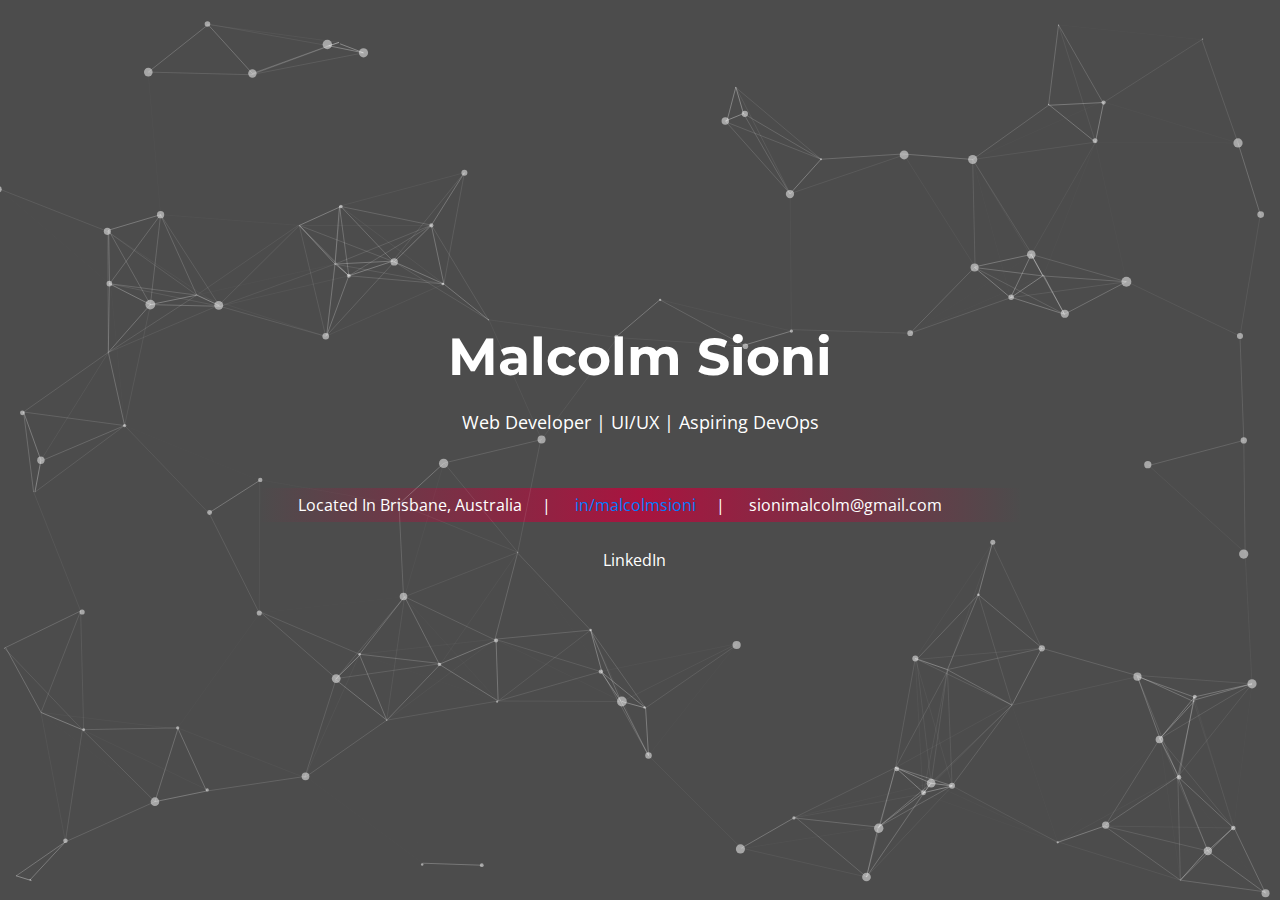
==== commit 7849aec3: "changed phone number to linkedin link" ====
--- a/index.html
+++ b/index.html
@@ -118,7 +118,7 @@
                                     <p class="header_subtitle text-white mx-auto mt-3 mb-0">Web Developer | UI/UX | Aspiring DevOps</p>
                                     <ul class="mb-0 list-inline text-center skill_home mt-5">
                                         <li class="list-inline-item mr-0">Located In Brisbane, Australia</li>
-                                        <li class="list-inline-item mr-0">+61 478 249 092</li>
+                                        <li class="list-inline-item mr-0"><a href="https://www.linkedin.com/in/malcolmsioni/">in/malcolmsioni</a></li>
                                         <li class="list-inline-item mr-0">sionimalcolm@gmail.com</li>
                                     </ul>
                                     <ul class="social_home list-unstyled text-center pt-4">
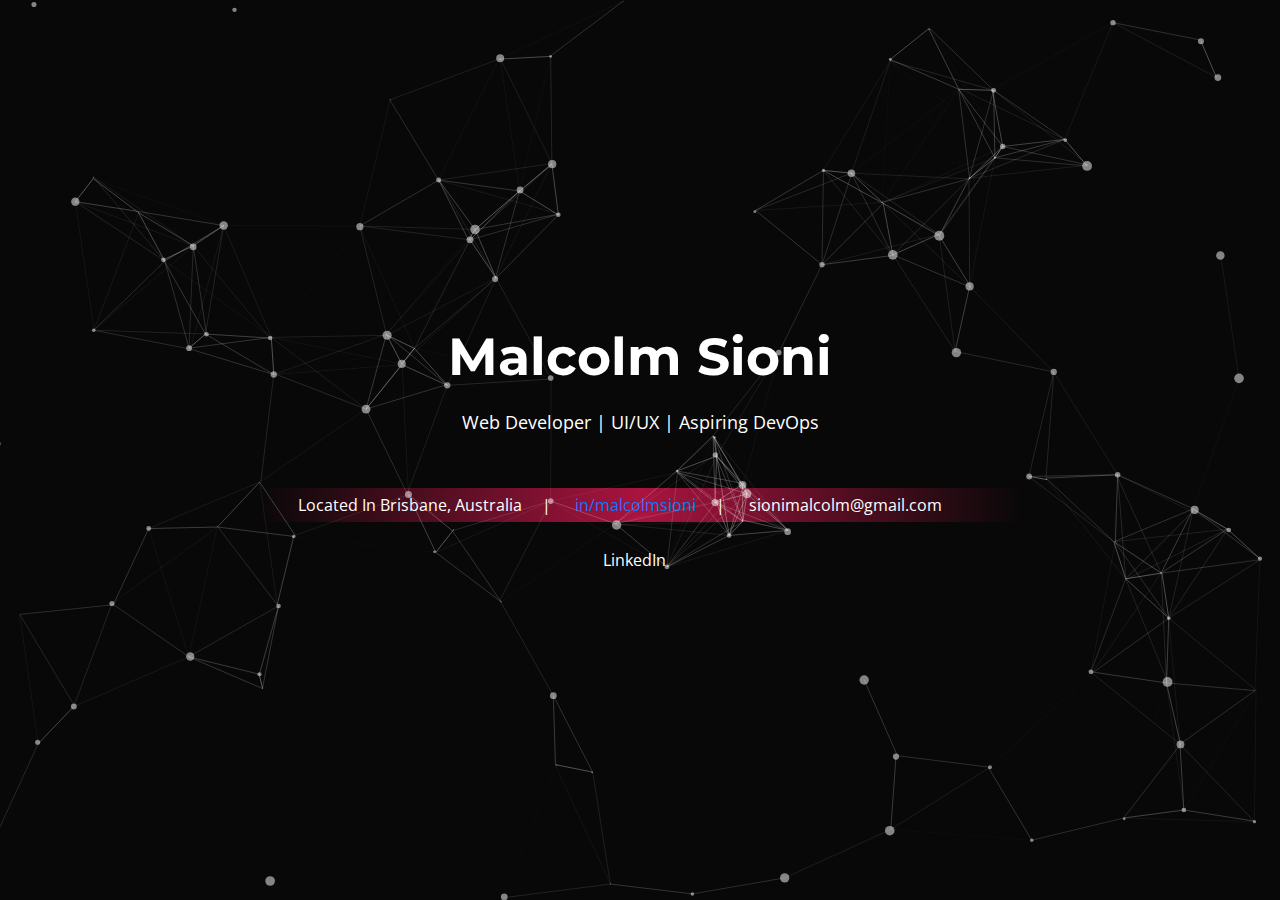
==== commit 06e03764: "update color and removed Azure workflow" ====
--- a/index.html
+++ b/index.html
@@ -51,6 +51,12 @@
 
         <!-- Custom style Css -->
         <link href="css/style.css" rel="stylesheet">
+
+        <style>
+          body {
+            background-color: #1c1c1c; /* Matte black */
+          }
+        </style>
 
     </head>
 
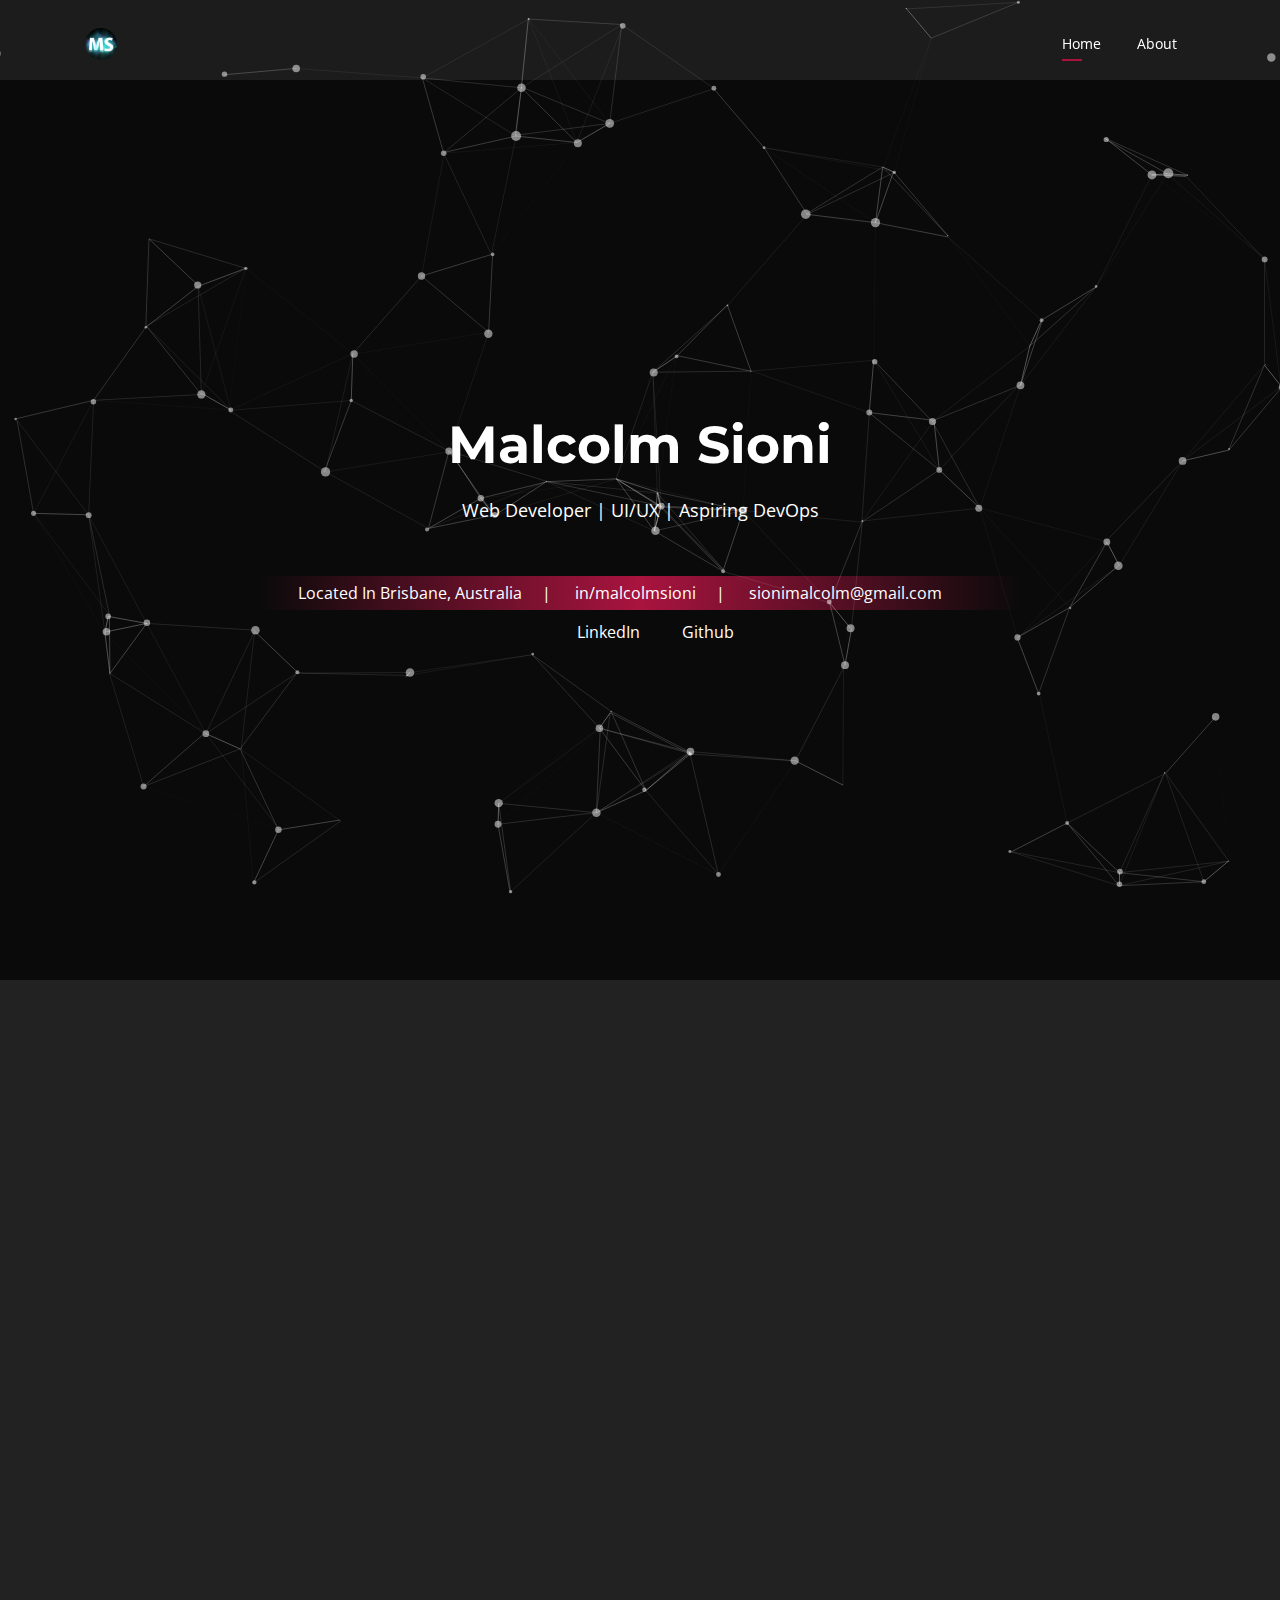
==== commit d529d3cb: "edits and changes" ====
--- a/index.html
+++ b/index.html
@@ -63,10 +63,10 @@
     <body>
 
         <!--Navbar Start-->
-            <!--
+        
         <nav class="navbar navbar-expand-lg fixed-top custom-nav sticky">
             <div class="container">
-                <!- LOGO --
+                
                 <a class="logo navbar-brand" href="index.html">
                     <img src="img/logo-ms.png" alt="" class="img-fluid logo-light">
                     <img src="img/logo-ms.png" alt="" class="img-fluid logo-dark">
@@ -82,6 +82,7 @@
                         <li class="nav-item">
                             <a href="#about" class="nav-link">About</a>
                         </li>
+                        <!--
                         <li class="nav-item">
                             <a href="#services" class="nav-link">Services</a>
                         </li>
@@ -103,15 +104,16 @@
                         <li class="nav-item">
                             <a href="/" class="nav-link">Online Resume</a>
                         </li>
+                        -->
                     </ul>
                 </div>
             </div>
         </nav>
-            -->
+        
         <!-- Navbar End -->
 
         <!--Start Home-->
-        <!-- <section class="home-bg section h-100vh" id="home"> -->
+        <section class="home-bg section h-100vh" id="home">
         <section class="section h-100vh" id="home">
           <div class="bg-overlay"></div>
             <div class="home-table">
@@ -124,21 +126,21 @@
                                     <p class="header_subtitle text-white mx-auto mt-3 mb-0">Web Developer | UI/UX | Aspiring DevOps</p>
                                     <ul class="mb-0 list-inline text-center skill_home mt-5">
                                         <li class="list-inline-item mr-0">Located In Brisbane, Australia</li>
-                                        <li class="list-inline-item mr-0"><a href="https://www.linkedin.com/in/malcolmsioni/">in/malcolmsioni</a></li>
+                                        <li class="list-inline-item mr-0"><a href="https://www.linkedin.com/in/malcolmsioni/"></a>in/malcolmsioni</li>
                                         <li class="list-inline-item mr-0">sionimalcolm@gmail.com</li>
                                     </ul>
-                                    <ul class="social_home list-unstyled text-center pt-4">
+                                    <ul class="social_home list-unstyled text-center pt-2">
                                       <!--  <li class="list-inline-item"><a href="#"><i class="mdi mdi-facebook"></i></a></li> -->
-                                        <li class="list-inline-item"><a href="#"><i class="mdi mdi-linkedin"></i></a>LinkedIn</li>
-                                      <!--  <li class="list-inline-item"><a href="#"><i class="mdi mdi-dribbble"></i></a></li> -->
-                                        <li class="list-inline-item"><a href="#"><i class="mdi mdi-google-plus"></i></a></li>
+                                        <li class="list-inline-item"><a href="https://www.linkedin.com/in/malcolmsioni/"><i class="mdi mdi-linkedin"></i></a>LinkedIn</li>
+                                        <li class="list-inline-item"><a href="https://github.com/Malcolm97"><i class="mdi mdi-github"></i></a>Github</li>
+                                      <!--   <li class="list-inline-item"><a href="#"><i class="mdi mdi-google-plus"></i></a></li> -->
                                       <!--  <li class="list-inline-item"><a href="#"><i class="mdi mdi-twitter"></i></a></li> -->
                                     </ul>
-                                        <!--
+                                     <!--  
                                     <div class="header_btn">
                                         <a href="/" class="btn btn-outline-custom btn-rounded mt-4 mr-3">View Online Resume</a>
                                     </div>
-                                        -->
+                                    --> 
                                 </div>
                             </div>
                        </div>
@@ -148,7 +150,7 @@
         </section>
         <!--End Home-->
 
-        <!-- Start About --
+        <!-- Start About -->
         <section class="section" id="about">
             <div class="container" data-aos="fade-up">
                 <div class="row">
@@ -168,10 +170,11 @@
                             <h6 class="mb-3">Hello & Welcome</h6>
                             <h3 class="mb-3 font-weight-bold text-custom">I'm Malcolm Sioni</h3>
                             <ul class="mb-0 list-inline about-work">
+                                <li class="list-inline-item mr-0 text-muted">Developer</li>
                                 <li class="list-inline-item mr-0 text-muted">UI/UX Designer</li>
-                                <li class="list-inline-item mr-0 text-muted">Developer</li>
                             </ul>
-                            <p class="text-muted mt-3">The point of using Lorem Ipsum is that it has a more-or-less normal distribution of letters, as opposed to using 'Content here, content here', making it look like readable English.</p>
+                            <p class="text-muted mt-3">As a Web Developer, I know how frustrating it is to build something only to realize 
+                                it's not what the client envisioned, or worse, that it's clunky and user-unfriendly.  That's where UI/UX comes in.</p>
                             <div class="progress-bars skill-custom mt-4">
                                 <div class="clearfix">
                                     <div class="text-dark font-weight-bold float-left">Development</div>
@@ -182,10 +185,10 @@
                                 </div>
                                 <div class="clearfix">
                                     <div class="text-dark font-weight-bold float-left">Design</div>
-                                    <div class="text-muted float-right">75%</div>
+                                    <div class="text-muted float-right">100%</div>
                                 </div>
                                 <div class="progress">
-                                    <div class="progress-bar" role="progressbar" style="width: 75%" aria-valuenow="0" aria-valuemin="0" aria-valuemax="100"></div>
+                                    <div class="progress-bar" role="progressbar" style="width: 100%" aria-valuenow="0" aria-valuemin="0" aria-valuemax="100"></div>
                                 </div>
                                 <div class="clearfix">
                                     <div class="text-dark font-weight-bold float-left">WordPress</div>
@@ -196,29 +199,38 @@
                                 </div>
                                 <div class="clearfix">
                                     <div class="text-dark font-weight-bold float-left">Shopify</div>
-                                    <div class="text-muted float-right">90%</div>
+                                    <div class="text-muted float-right">80%</div>
                                 </div>
                                 <div class="progress">
-                                    <div class="progress-bar" role="progressbar" style="width:90%" aria-valuenow="0" aria-valuemin="0" aria-valuemax="100"></div>
-                                </div>
-                            </div>
-                            <!-
+                                    <div class="progress-bar" role="progressbar" style="width:80%" aria-valuenow="0" aria-valuemin="0" aria-valuemax="100"></div>
+                                </div>
+                                <div class="clearfix">
+                                    <div class="text-dark font-weight-bold float-left">Webflow</div>
+                                    <div class="text-muted float-right">80%</div>
+                                </div>
+                                <div class="progress">
+                                    <div class="progress-bar" role="progressbar" style="width:80%" aria-valuenow="0" aria-valuemin="0" aria-valuemax="100"></div>
+                                </div>
+                            </div>
+                            <!--
                             <div class="pt-4">
                                 <img src="img/sign.gif" alt="" class="img-fluid">
                             </div>
-
-                          --
-                        </div>
-                    </div>
+                            -->
+                        
+                        </div>
+                    </div>
+                    <!--
                     <div class="col-lg-6">
                         <div class="about-img mt-3">
                             <img src="img/xxx.jpg" alt="" class="img-fluid mx-auto d-block position-relative about-tween">
                         </div>
                     </div>
+                    -->
                 </div>
             </div>
         </section>
-        <!- End About -->
+        <!-- End About -->
 
         <!-- Start Services --
         <section class="section bg-light" id="services">
@@ -384,47 +396,34 @@
         </section>
         <!- End Education -->
 
-        <!-- Start Cta --
+        <!-- Start Cta -->
         <section class="section bg-cta-img">
             <div class="bg-overlay"></div>
             <div class="container">
                 <div class="row" data-aos="fade-up">
                     <div class="col-lg-12">
                         <div class="text-center">
-                            <h1 class="font-weight-normal text-white">I Am Available For Freelancer.</h1>
+                            <h1 class="font-weight-normal text-white">I Am Available For.</h1>
 
                             <div class="mt-4 pt-3">
-                                <!- Button trigger modal --
+                                <!-- Button trigger modal -->
                                 <button type="button" class="btn btn-outline-custom btn-rounded" data-toggle="modal" data-target="#exampleModalCenter">Hire Me!</button>
 
-                                <!- Modal --
+                                <!-- Modal -->
                                 <div class="modal fade" id="exampleModalCenter">
                                     <div class="modal-dialog modal-dialog-centered" role="document">
                                         <div class="modal-content">
                                             <div class="modal-header">
-                                                <h5 class="modal-title mb-0 font-weight-bold" id="exampleModalLongTitle">I Am Available For Freelancer.</h5>
+                                                <h5 class="modal-title mb-0 font-weight-bold" id="exampleModalLongTitle">I Am Available For Remote Work.</h5>
                                                 <button type="button" class="close" data-dismiss="modal" aria-label="Close">
                                                     <span aria-hidden="true">&times;</span>
                                                     </button>
                                             </div>
-                                            <div class="modal-body">
-                                                <form class="hire-form">
-                                                    <div class="form-group">
-                                                        <input type="text" class="form-control" id="fname" placeholder="First Name">
-                                                    </div>
-                                                    <div class="form-group">
-                                                        <input type="email" class="form-control" id="semail" placeholder="Email">
-                                                    </div>
-                                                    <div class="form-group">
-                                                        <input type="text" class="form-control" id="cname" placeholder="Company Name">
-                                                    </div>
-                                                    <div class="form-group">
-                                                        <input type="text" class="form-control" id="mnumber" placeholder="Mobile Name">
-                                                    </div>
-                                                    <div>
-                                                        <button class="btn btn-custom w-100">Send Data</button>
-                                                    </div>
-                                                </form>
+                                            <div class="modal-body text-center">
+                                                <p class="mb-4">I'm available for remote opportunities!</p>
+                                                <a href="mailto:sionimalcolm@gmail.com?subject=Job Opportunity&body=Hi Malcolm,%0D%0A%0D%0AI'd like to discuss a job opportunity with you.%0D%0A%0D%0ADetails:%0D%0A" class="btn btn-custom btn-lg">
+                                                    <i class="mdi mdi-email"></i> Contact Me
+                                                </a>
                                             </div>
                                         </div>
                                     </div>
@@ -435,7 +434,7 @@
                 </div>
             </div>
         </section>
-        <!- End Cta -->
+        <!-- End Cta -->
 
         <!-- Start Work --
         <section class="section" id="work">
--- a/css/style.css
+++ b/css/style.css
@@ -78,6 +78,7 @@
     position: relative;
     padding-top: 80px;
     padding-bottom: 80px;
+    background-color: #222222;
 }
 
 .back_top {
@@ -243,7 +244,7 @@
 }
 
 .custom-nav.stickyadd {
-    background-color: #fff;
+    background-color: #FAEDB7;
     padding: 15px 0;
     box-shadow: 0px 0px 18px 1px rgba(0, 0, 0, 0.1);
 }
@@ -341,7 +342,7 @@
 }
 
 .home-bg {
-    background-image: url(../img/home-bg1.jpg);
+    background-color: #1c1c1c; /* Matte black */
     background-position: center center;
     background-size: cover;
     background-attachment: fixed;
@@ -488,9 +489,9 @@
 .skill-custom .progress-bar {
     background: #bd5b77;
     /* fallback for old browsers */
-    background: -webkit-linear-gradient(to right, #a9143f, #bd5b77);
+    background: -webkit-linear-gradient(to right, #bd5b77, #7B2A48);
     /* Chrome 10-25, Safari 5.1-6 */
-    background: linear-gradient(to right, #a9143f, #bd5b77);
+    background: linear-gradient(to right, #bd5b77, #7B2A48);
     /* W3C, IE 10+/ Edge, Firefox 16+, Chrome 26+, Opera 12+, Safari 7+ */
 }
 
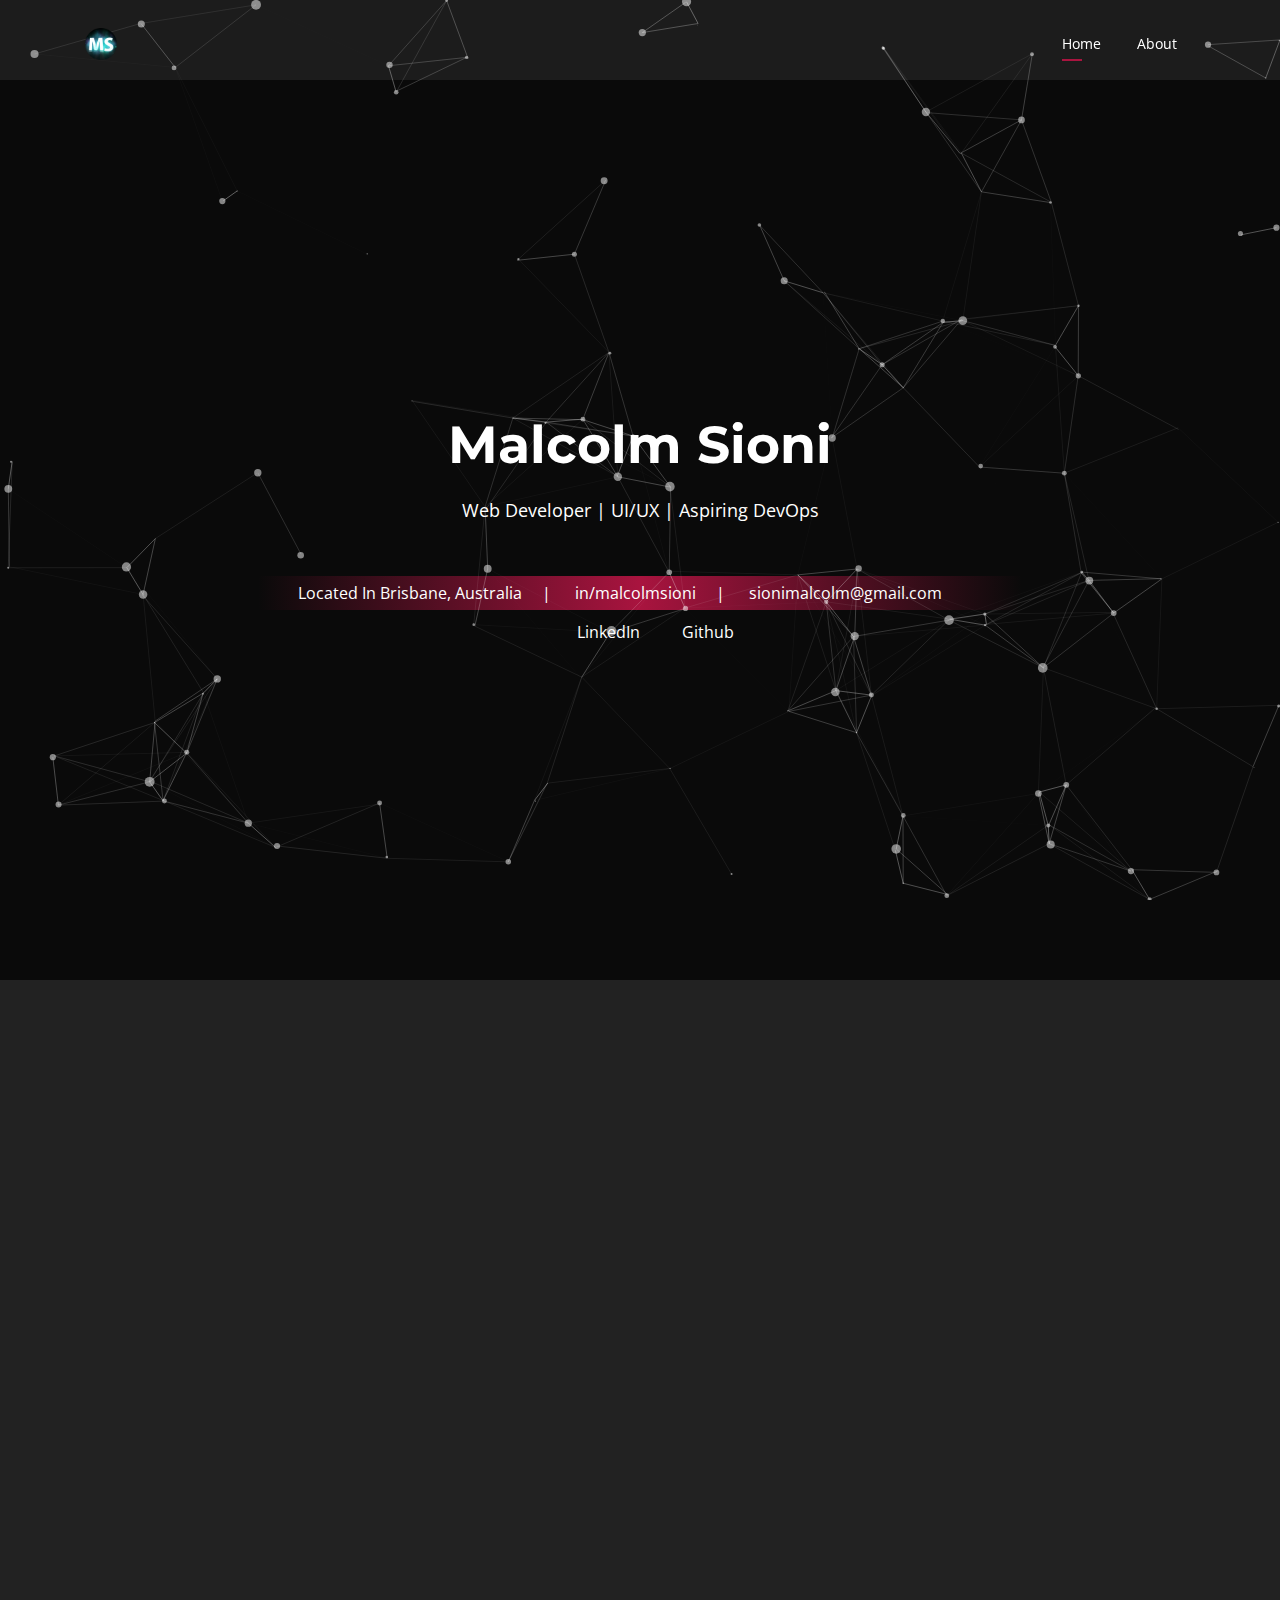
==== commit b13d7a6b: "Update index.html" ====
--- a/index.html
+++ b/index.html
@@ -419,11 +419,24 @@
                                                     <span aria-hidden="true">&times;</span>
                                                     </button>
                                             </div>
-                                            <div class="modal-body text-center">
-                                                <p class="mb-4">I'm available for remote opportunities!</p>
-                                                <a href="mailto:sionimalcolm@gmail.com?subject=Job Opportunity&body=Hi Malcolm,%0D%0A%0D%0AI'd like to discuss a job opportunity with you.%0D%0A%0D%0ADetails:%0D%0A" class="btn btn-custom btn-lg">
-                                                    <i class="mdi mdi-email"></i> Contact Me
-                                                </a>
+                                            <div class="modal-body">
+                                                <form class="hire-form" action="mailto:sionimalcolm@gmail.com" method="post" enctype="text/plain">
+                                                    <div class="form-group">
+                                                        <input name="name" id="name" type="text" class="form-control" placeholder="Full Name" required>
+                                                    </div>
+                                                    <div class="form-group">
+                                                        <input name="email" id="email" type="email" class="form-control" placeholder="Email" required>
+                                                    </div>
+                                                    <div class="form-group">
+                                                        <input name="country" id="country" type="text" class="form-control" placeholder="Country Location" required>
+                                                    </div>
+                                                    <div class="form-group">
+                                                        <input name="mnumber" id="mnumber" type="text" class="form-control" placeholder="Mobile Number" required>
+                                                    </div>
+                                                    <div>
+                                                        <button type="submit" name="submit" class="btn btn-custom w-100">Contact</button>
+                                                    </div>
+                                                </form>
                                             </div>
                                         </div>
                                     </div>
